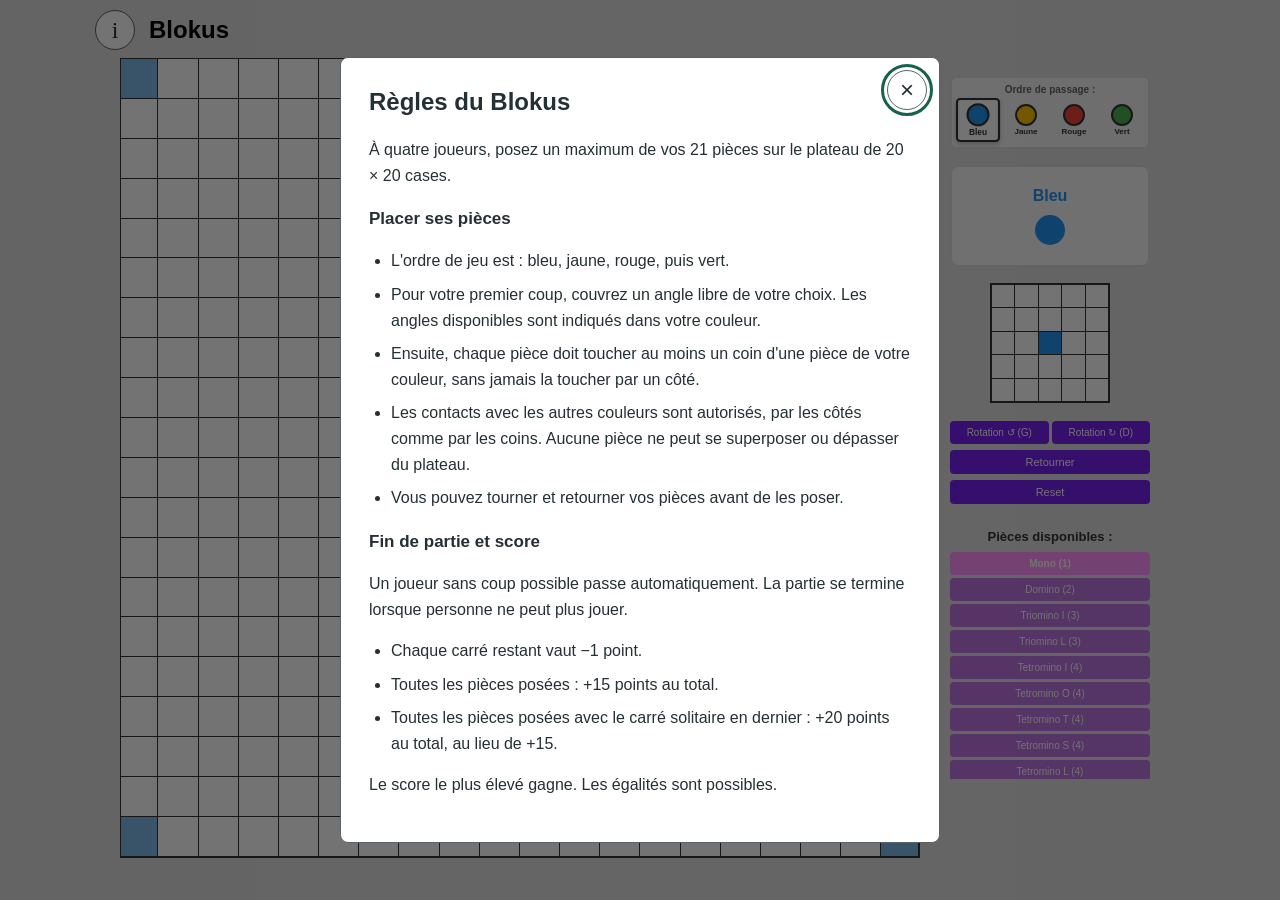
==== projets/blokus/index.html @ ef1f0364 "Add files via upload" ====
<!DOCTYPE html>
<html lang="fr">
<head>
    <meta charset="UTF-8">
    <meta name="viewport" content="width=device-width, initial-scale=1.0">
    <title>Blockus - Jeu 4 joueurs</title>
    <link rel="stylesheet" href="style.css">
</head>
<body>
    <header class="game-header">
        <button id="rules-open" class="icon-button" type="button" aria-label="Afficher les règles" title="Règles du jeu">i</button>
        <h1>Blokus</h1>
    </header>
    <div class="container">
        <table class="center-table" aria-label="Plateau de Blokus, 20 lignes et 20 colonnes">
            <tr>
                <td></td><td></td><td></td><td></td><td></td><td></td><td></td><td></td><td></td><td></td><td></td><td></td><td></td><td></td><td></td><td></td><td></td><td></td><td></td><td></td>
            </tr>
            <tr>
                <td></td><td></td><td></td><td></td><td></td><td></td><td></td><td></td><td></td><td></td><td></td><td></td><td></td><td></td><td></td><td></td><td></td><td></td><td></td><td></td>
            </tr>
            <tr>
                <td></td><td></td><td></td><td></td><td></td><td></td><td></td><td></td><td></td><td></td><td></td><td></td><td></td><td></td><td></td><td></td><td></td><td></td><td></td><td></td>
            </tr>
            <tr>
                <td></td><td></td><td></td><td></td><td></td><td></td><td></td><td></td><td></td><td></td><td></td><td></td><td></td><td></td><td></td><td></td><td></td><td></td><td></td><td></td>
            </tr>
            <tr>
                <td></td><td></td><td></td><td></td><td></td><td></td><td></td><td></td><td></td><td></td><td></td><td></td><td></td><td></td><td></td><td></td><td></td><td></td><td></td><td></td>
            </tr>
            <tr>
                <td></td><td></td><td></td><td></td><td></td><td></td><td></td><td></td><td></td><td></td><td></td><td></td><td></td><td></td><td></td><td></td><td></td><td></td><td></td><td></td>
            </tr>
            <tr>
                <td></td><td></td><td></td><td></td><td></td><td></td><td></td><td></td><td></td><td></td><td></td><td></td><td></td><td></td><td></td><td></td><td></td><td></td><td></td><td></td>
            </tr>
            <tr>
                <td></td><td></td><td></td><td></td><td></td><td></td><td></td><td></td><td></td><td></td><td></td><td></td><td></td><td></td><td></td><td></td><td></td><td></td><td></td><td></td>
            </tr>
            <tr>
                <td></td><td></td><td></td><td></td><td></td><td></td><td></td><td></td><td></td><td></td><td></td><td></td><td></td><td></td><td></td><td></td><td></td><td></td><td></td><td></td>
            </tr>
            <tr>
                <td></td><td></td><td></td><td></td><td></td><td></td><td></td><td></td><td></td><td></td><td></td><td></td><td></td><td></td><td></td><td></td><td></td><td></td><td></td><td></td>
            </tr>
            <tr>
                <td></td><td></td><td></td><td></td><td></td><td></td><td></td><td></td><td></td><td></td><td></td><td></td><td></td><td></td><td></td><td></td><td></td><td></td><td></td><td></td>
            </tr>
            <tr>
                <td></td><td></td><td></td><td></td><td></td><td></td><td></td><td></td><td></td><td></td><td></td><td></td><td></td><td></td><td></td><td></td><td></td><td></td><td></td><td></td>
            </tr>
            <tr>
                <td></td><td></td><td></td><td></td><td></td><td></td><td></td><td></td><td></td><td></td><td></td><td></td><td></td><td></td><td></td><td></td><td></td><td></td><td></td><td></td>
            </tr>
            <tr>
                <td></td><td></td><td></td><td></td><td></td><td></td><td></td><td></td><td></td><td></td><td></td><td></td><td></td><td></td><td></td><td></td><td></td><td></td><td></td><td></td>
            </tr>
            <tr>
                <td></td><td></td><td></td><td></td><td></td><td></td><td></td><td></td><td></td><td></td><td></td><td></td><td></td><td></td><td></td><td></td><td></td><td></td><td></td><td></td>
            </tr>
            <tr>
                <td></td><td></td><td></td><td></td><td></td><td></td><td></td><td></td><td></td><td></td><td></td><td></td><td></td><td></td><td></td><td></td><td></td><td></td><td></td><td></td>
            </tr>
            <tr>
                <td></td><td></td><td></td><td></td><td></td><td></td><td></td><td></td><td></td><td></td><td></td><td></td><td></td><td></td><td></td><td></td><td></td><td></td><td></td><td></td>
            </tr>
            <tr>
                <td></td><td></td><td></td><td></td><td></td><td></td><td></td><td></td><td></td><td></td><td></td><td></td><td></td><td></td><td></td><td></td><td></td><td></td><td></td><td></td>
            </tr>
            <tr>
                <td></td><td></td><td></td><td></td><td></td><td></td><td></td><td></td><td></td><td></td><td></td><td></td><td></td><td></td><td></td><td></td><td></td><td></td><td></td><td></td>
            </tr>
            <tr>
                <td></td><td></td><td></td><td></td><td></td><td></td><td></td><td></td><td></td><td></td><td></td><td></td><td></td><td></td><td></td><td></td><td></td><td></td><td></td><td></td>
            </tr>
        </table>
        
        <div class="selection-area">
            <table class="selection-table">
                <tr>
                    <td></td><td></td><td></td><td></td><td></td>
                </tr>
                <tr>
                    <td></td><td></td><td></td><td></td><td></td>
                </tr>
                <tr>
                    <td></td><td></td><td></td><td></td><td></td>
                </tr>
                <tr>
                    <td></td><td></td><td></td><td></td><td></td>
                </tr>
                <tr>
                    <td></td><td></td><td></td><td></td><td></td>
                </tr>
            </table>
        </div>
    </div>

    <p id="game-status" role="status" aria-live="polite"></p>
    <dialog id="rules-dialog" aria-labelledby="rules-title">
        <button id="rules-close" class="icon-button" type="button" aria-label="Fermer les règles" title="Fermer">×</button>
        <h2 id="rules-title">Règles du Blokus</h2>
        <p>À quatre joueurs, posez un maximum de vos 21 pièces sur le plateau de 20 × 20 cases.</p>
        <h3>Placer ses pièces</h3>
        <ul>
            <li>L'ordre de jeu est : bleu, jaune, rouge, puis vert.</li>
            <li>Pour votre premier coup, couvrez un angle libre de votre choix. Les angles disponibles sont indiqués dans votre couleur.</li>
            <li>Ensuite, chaque pièce doit toucher au moins un coin d'une pièce de votre couleur, sans jamais la toucher par un côté.</li>
            <li>Les contacts avec les autres couleurs sont autorisés, par les côtés comme par les coins. Aucune pièce ne peut se superposer ou dépasser du plateau.</li>
            <li>Vous pouvez tourner et retourner vos pièces avant de les poser.</li>
        </ul>
        <h3>Fin de partie et score</h3>
        <p>Un joueur sans coup possible passe automatiquement. La partie se termine lorsque personne ne peut plus jouer.</p>
        <ul>
            <li>Chaque carré restant vaut −1 point.</li>
            <li>Toutes les pièces posées : +15 points au total.</li>
            <li>Toutes les pièces posées avec le carré solitaire en dernier : +20 points au total, au lieu de +15.</li>
        </ul>
        <p>Le score le plus élevé gagne. Les égalités sont possibles.</p>
    </dialog>
    
    <!-- Écran de fin de partie -->
    <div id="game-over">
        <p class="game-over-title">Fin de Partie</p>
        <div class="scores-container">
            <div class="winner-announcement" id="winner-text"></div>
            <div class="scores-list" id="scores-display"></div>
        </div>
        <button class="restart-button" onclick="restartGame()">Nouvelle Partie</button>
    </div>
    
    <script src="script.js"></script>
</body>
</html>
---- projets/blokus/style.css ----
.center-table {
    width: 75vh; /* Agrandie à 75vh */
    height: 75vh; /* Même hauteur que largeur pour un carré parfait */
    max-width: 850px; /* Limite maximale augmentée de 700px à 850px */
    max-height: 850px;
    margin: 0 auto;
    border-collapse: separate;
    border-spacing: 0;
    border: 1px solid #333;
    table-layout: fixed; /* Force les cellules à avoir la même taille */
}

.center-table td {
    position: relative;
    border: 0;
    border-right: 1px solid #333;
    border-bottom: 1px solid #333;
    width: 5%; /* 100% / 20 colonnes */
    height: 5%; /* 100% / 20 lignes pour des cellules carrées */
    text-align: center;
    vertical-align: middle;
    background-color: #fff;
}

/* Style pour centrer verticalement sur la page */
body {
    font-family: Arial, sans-serif;
    margin: 0;
    padding: 10px;
    min-height: 100vh;
    display: block;
    background-color: #dfdfdf;
    box-sizing: border-box;
}

/* Conteneur principal pour organiser les éléments côte à côte */
.container {
    display: flex;
    align-items: flex-start;
    gap: 20px;
    width: fit-content;
    max-width: 100%;
    margin: 0 auto;
}

/* Zone de sélection */
.selection-area {
    display: flex;
    flex-direction: column;
    align-items: center;
    width: 220px;
    max-height: 90vh;
    overflow-y: auto;
    padding: 10px;
    box-sizing: border-box;
    min-height: 0; /* Permet la compression si nécessaire */
}

.selection-area h3 {
    margin-top: 0;
    margin-bottom: 15px;
    color: #333;
    font-size: 16px;
}

/* Tableau de sélection 5x5 */
.selection-table {
    width: 120px;
    height: 120px;
    border-collapse: collapse;
    border: 2px solid #333;
    table-layout: fixed;
    flex-shrink: 0; /* Empêche la compression */
    margin: 8px 0; /* Ajoute un peu d'espace autour */
}

.selection-table td {
    border: 1px solid #333;
    width: 20%; /* 100% / 5 colonnes */
    height: 20%; /* 100% / 5 lignes pour des cellules carrées */
    text-align: center;
    vertical-align: middle;
    background-color: #fff;
    box-sizing: border-box; /* Inclut les bordures dans la taille */
}

.selection-table td:hover {
    background-color: #e0e0e0;
}

/* Styles pour les coins de départ des joueurs */
.center-table td.starting-corner {
    box-sizing: border-box;
}

/* Styles pour la prévisualisation des pièces */
.center-table td.preview-light {
    position: relative;
}

.center-table td.preview-light::after {
    content: '';
    position: absolute;
    top: 0;
    left: 0;
    right: 0;
    bottom: 0;
    background-color: rgba(0, 0, 0, 0.1);
    pointer-events: none;
}

.center-table td.preview-center {
    position: relative;
}

.center-table td.preview-center::after {
    content: '';
    position: absolute;
    top: 0;
    left: 0;
    right: 0;
    bottom: 0;
    background-color: rgba(0, 0, 0, 0.169);
    pointer-events: none;
}

.center-table td.preview-piece::after {
    background-color: rgba(0, 0, 0, 0.4) !important; /* Plus foncé pour les cases de la pièce */
}

.center-table td.preview-error {
    position: relative;
}

.center-table td.preview-error::after {
    content: '';
    position: absolute;
    top: 0;
    left: 0;
    right: 0;
    bottom: 0;
    background-color: rgba(255, 0, 0, 0.6) !important; /* Rouge pour indiquer l'erreur */
    pointer-events: none;
}

/* Styles pour les contrôles des pièces */
.piece-controls {
    margin: 10px 0;
    display: flex;
    flex-direction: column;
    gap: 6px;
    width: 100%;
}

.piece-controls button {
    padding: 6px 8px;
    background-color: #7921f3;
    color: white;
    border: none;
    border-radius: 4px;
    cursor: pointer;
    font-size: 11px;
    transition: background-color 0.2s;
}

.piece-controls button:hover {
    background-color: #6f19d2;
}

/* Conteneur pour les boutons de rotation */
.rotation-buttons {
    display: flex;
    gap: 3px;
    width: 100%;
}

.rotation-buttons button {
    flex: 1; /* Chaque bouton prend la moitié de l'espace */
    font-size: 10px; /* Taille de police réduite */
}

/* Styles pour la liste des pièces */
.pieces-list {
    margin-top: 15px;
    width: 100%;
    max-height: 250px;
    overflow-y: auto;
}

.pieces-list h4 {
    margin: 0 0 8px 0;
    color: #333;
    font-size: 13px;
    text-align: center;
}

.piece-button {
    display: block;
    width: 100%;
    margin: 3px 0;
    padding: 6px;
    background-color: #be74e3;
    color: white;
    border: none;
    border-radius: 4px;
    cursor: pointer;
    font-size: 10px;
    transition: background-color 0.2s;
}

.piece-button:hover {
    background-color: #8245a0;
}

.piece-button.selected {
    background-color: #ff91fd;
    font-weight: bold;
}

.piece-button.selected:hover {
    background-color: #ff87fd;
}

/* Styles pour l'affichage du joueur actuel */
.player-info {
    text-align: center;
    margin: 8px 0;
    padding: 10px;
    border: 2px solid #ddd;
    border-radius: 8px;
    background-color: #f9f9f9;
    width: 100%;
    box-sizing: border-box;
}

.player-info h3 {
    margin: 0 0 8px 0;
    font-size: 16px;
    font-weight: bold;
}

/* Style pour les pièces déjà jouées */
.piece-button.piece-played {
    background-color: #9E9E9E !important;
    color: #666 !important;
    cursor: not-allowed;
    opacity: 0.6;
}

.piece-button.piece-played:hover {
    background-color: #9E9E9E !important;
}

/* Styles pour l'ordre de passage */
.turn-order {
    display: flex;
    flex-direction: column;
    align-items: center;
    margin: 8px 0;
    padding: 6px;
    background-color: #f5f5f5;
    border: 2px solid #ddd;
    border-radius: 6px;
    width: 100%;
    box-sizing: border-box;
}

.turn-order-label {
    font-size: 10px;
    color: #666;
    margin-bottom: 4px;
    text-align: center;
    font-weight: bold;
}

.turn-players-container {
    display: flex;
    justify-content: center;
    gap: 6px;
}

.turn-player {
    display: flex;
    flex-direction: column;
    align-items: center;
    padding: 3px;
    border-radius: 4px;
    border: 2px solid transparent;
    transition: all 0.3s ease;
    min-width: 32px;
}

.turn-player.current {
    border-color: #333;
    background-color: white;
    box-shadow: 0 2px 4px rgba(0,0,0,0.2);
    transform: scale(1.05);
}

.turn-player.blocked {
    opacity: 0.4;
    filter: grayscale(100%);
}

.turn-player.blocked .turn-player-circle {
    background-color: #999 !important;
}

.turn-player-circle {
    width: 18px;
    height: 18px;
    border-radius: 50%;
    margin-bottom: 2px;
    border: 2px solid #333;
    transition: all 0.3s ease;
}

.turn-player-name {
    font-size: 8px;
    font-weight: bold;
    color: #333;
    text-align: center;
    line-height: 1;
}

.turn-player.blocked .turn-player-name {
    color: #999;
}

/* Écran de fin de partie */
#game-over {
    position: fixed;
    top: 0;
    left: 0;
    width: 100%;
    height: 100%;
    background-color: rgba(0, 0, 0, 0.85);
    color: white;
    text-align: center;
    z-index: 1000;
    display: none; /* Caché par défaut */
}

#game-over .game-over-title {
    position: absolute;
    top: 15%;
    left: 50%;
    transform: translateX(-50%);
    font-size: 4.5vw;
    margin: 0;
    font-weight: bold;
    color: #FFD700;
    text-shadow: 2px 2px 4px rgba(0,0,0,0.8);
}

#game-over .scores-container {
    position: absolute;
    top: 28%;
    left: 50%;
    transform: translateX(-50%);
    width: 70%;
    max-width: 500px;
    background-color: rgba(255, 255, 255, 0.1);
    border-radius: 15px;
    padding: 15px;
    backdrop-filter: blur(10px);
    max-height: 50vh;
    overflow-y: auto;
}

#game-over .winner-announcement {
    font-size: 3vw;
    margin-bottom: 15px;
    color: #FFD700;
    font-weight: bold;
    text-shadow: 1px 1px 2px rgba(0,0,0,0.8);
}

#game-over .scores-list {
    font-size: 2vw;
    line-height: 1.5;
    margin: 12px 0;
}

#game-over .score-item {
    margin: 6px 0;
    padding: 6px 12px;
    border-radius: 8px;
    background-color: rgba(255, 255, 255, 0.1);
    display: flex;
    justify-content: space-between;
    align-items: center;
}

#game-over .score-item.winner {
    background-color: rgba(255, 215, 0, 0.3);
    border: 2px solid #FFD700;
}

#game-over .player-score-name {
    font-weight: bold;
}

#game-over .player-score-points {
    font-size: 1.8vw;
}

#game-over .restart-button {
    position: absolute;
    bottom: 8%;
    left: 50%;
    transform: translateX(-50%);
    padding: 12px 25px;
    background-color: #4CAF50;
    color: white;
    border: none;
    border-radius: 10px;
    cursor: pointer;
    font-size: 2.5vw;
    font-weight: bold;
    transition: background-color 0.3s ease;
    box-shadow: 0 4px 8px rgba(0,0,0,0.3);
}

#game-over .restart-button:hover {
    background-color: #45a049;
    transform: translateX(-50%) scale(1.05);
}

/* Styles responsifs pour les petits écrans */
@media (max-width: 768px) {
    .container {
        flex-direction: column;
        align-items: center;
        gap: 15px;
        padding: 5px;
    }
    
    .center-table {
        width: 90vw;
        height: 90vw;
        max-width: 500px; /* Augmenté de 400px à 500px pour mobile */
        max-height: 500px;
    }
    
    .selection-area {
        width: 90vw;
        max-width: 400px;
        max-height: none;
    }
    
    .pieces-list {
        max-height: 200px;
    }
}

@media (max-height: 600px) {
    .center-table {
        width: 45vh; /* Augmenté de 40vh à 45vh pour les écrans bas */
        height: 45vh;
    }
    
    .selection-area {
        max-height: 80vh;
    }
    
    .pieces-list {
        max-height: 150px;
    }
}

.game-header {
    display: flex;
    align-items: center;
    gap: 14px;
    max-width: 1090px;
    margin: 0 auto 16px;
}

.game-header h1 {
    margin: 0;
    font-size: 24px;
}

.icon-button {
    display: inline-grid;
    place-items: center;
    width: 40px;
    height: 40px;
    flex-shrink: 0;
    padding: 0;
    border: 1px solid #596367;
    border-radius: 50%;
    background: #fff;
    color: #253034;
    font-family: Georgia, serif;
    font-size: 24px;
    cursor: pointer;
}

button:focus-visible {
    outline: 3px solid #166348;
    outline-offset: 3px;
}

#rules-dialog {
    box-sizing: border-box;
    width: min(600px, calc(100% - 24px));
    max-height: calc(100dvh - 32px);
    padding: 28px;
    border: 1px solid #596367;
    border-radius: 8px;
    background: #fff;
    color: #253034;
    line-height: 1.6;
}

#rules-dialog::backdrop {
    background: rgb(0 0 0 / 55%);
}

#rules-close {
    position: absolute;
    top: 12px;
    right: 12px;
    font-family: inherit;
}

#rules-title {
    padding-right: 40px;
    margin-top: 0;
    font-size: 24px;
    line-height: 1.3;
}

#rules-dialog h3 {
    font-size: 17px;
    margin-bottom: 8px;
}

#rules-dialog ul {
    padding-left: 22px;
}

#rules-dialog li + li {
    margin-top: 8px;
}

#game-status {
    min-height: 24px;
    margin: 12px auto 0;
    max-width: 1000px;
    text-align: center;
}

#game-over {
    box-sizing: border-box;
    flex-direction: column;
    align-items: center;
    justify-content: center;
    gap: 20px;
    padding: 24px;
    overflow-y: auto;
}

#game-over .game-over-title,
#game-over .scores-container,
#game-over .restart-button {
    position: static;
    transform: none;
}

#game-over .game-over-title {
    font-size: 32px;
}

#game-over .scores-container {
    box-sizing: border-box;
    width: min(100%, 600px);
    max-height: 60dvh;
    border-radius: 8px;
}

#game-over .winner-announcement {
    font-size: 22px;
}

#game-over .scores-list,
#game-over .player-score-points {
    font-size: 16px;
}

#game-over .restart-button {
    font-size: 18px;
    border-radius: 6px;
}

#game-over .restart-button:hover {
    transform: none;
}

@media (max-width: 768px) {
    .center-table {
        width: min(90vw, 500px);
        height: min(90vw, 500px);
    }

    .selection-area {
        max-height: none;
    }

    .pieces-list {
        max-height: 300px;
    }
}

@media (orientation: landscape) {
    html {
        height: 100%;
        overflow: hidden;
    }

    body {
        height: 100dvh;
        min-height: 0;
        display: grid;
        grid-template-rows: auto minmax(0, 1fr) auto;
        gap: 8px;
        overflow: hidden;
    }

    .game-header {
        width: 100%;
        margin: 0 auto;
    }

    .container {
        container-type: size;
        width: 100%;
        height: 100%;
        min-height: 0;
        flex-direction: row;
        align-items: flex-start;
        justify-content: center;
        gap: 20px;
        padding: 0;
    }

    .center-table {
        width: min(100cqh, calc(100cqw - 240px), 850px);
        height: min(100cqh, calc(100cqw - 240px), 850px);
        box-sizing: border-box;
        flex-shrink: 0;
        margin: 0;
    }

    .selection-area {
        width: 220px;
        height: 100%;
        max-height: 100%;
        flex-shrink: 0;
    }

    .selection-area > * {
        flex-shrink: 0;
    }

    #game-status {
        margin: 0 auto;
    }
}
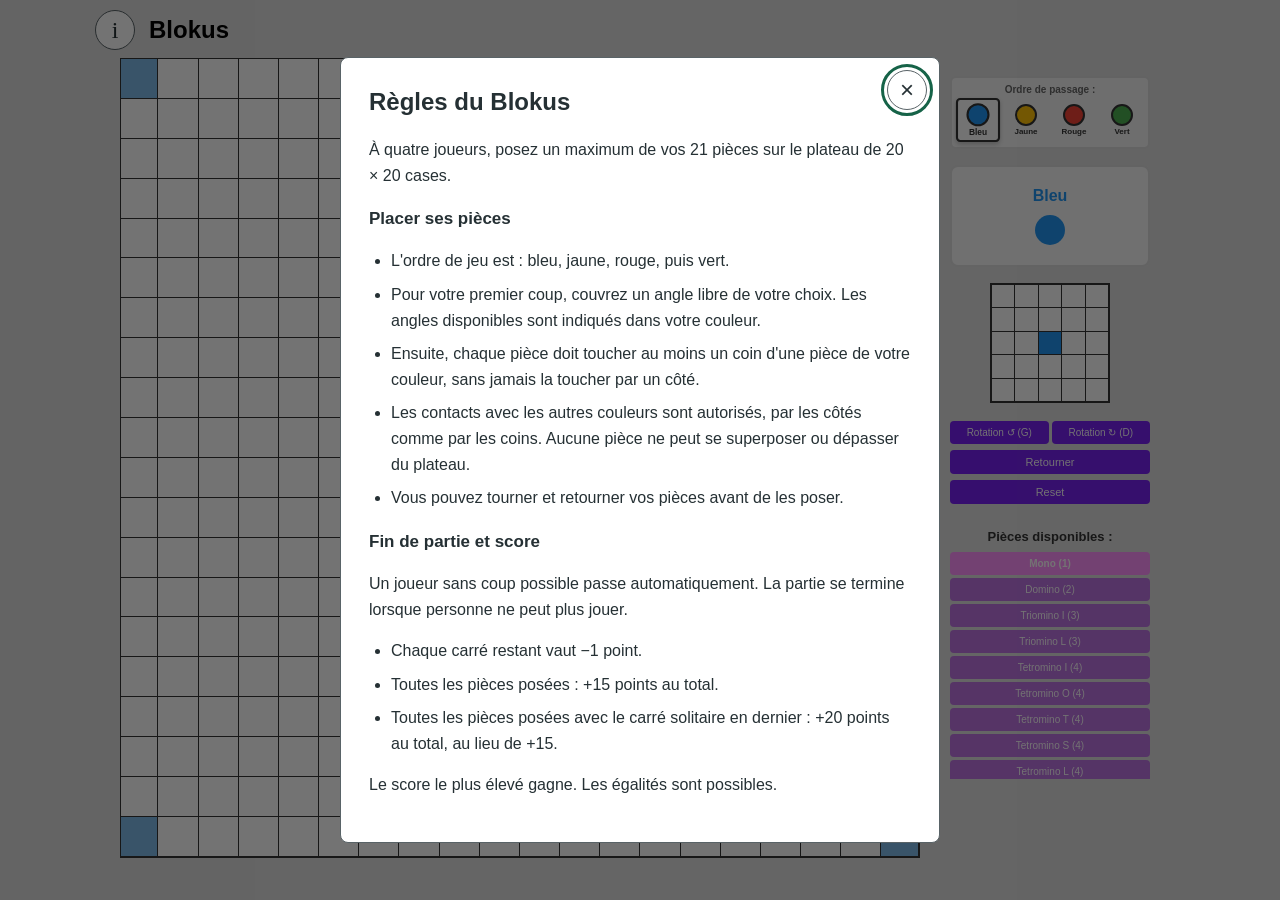
==== commit c6f6cddd: "Add files via upload" ====
--- a/projets/blokus/index.html
+++ b/projets/blokus/index.html
@@ -3,7 +3,7 @@
 <head>
     <meta charset="UTF-8">
     <meta name="viewport" content="width=device-width, initial-scale=1.0">
-    <title>Blockus - Jeu 4 joueurs</title>
+    <title>Blokus - Jeu à 4 joueurs</title>
     <link rel="stylesheet" href="style.css">
 </head>
 <body>
@@ -121,12 +121,12 @@
     
     <!-- Écran de fin de partie -->
     <div id="game-over">
-        <p class="game-over-title">Fin de Partie</p>
+        <p class="game-over-title">Fin de partie</p>
         <div class="scores-container">
             <div class="winner-announcement" id="winner-text"></div>
             <div class="scores-list" id="scores-display"></div>
         </div>
-        <button class="restart-button" onclick="restartGame()">Nouvelle Partie</button>
+        <button class="restart-button" onclick="restartGame()">Nouvelle partie</button>
     </div>
     
     <script src="script.js"></script>
